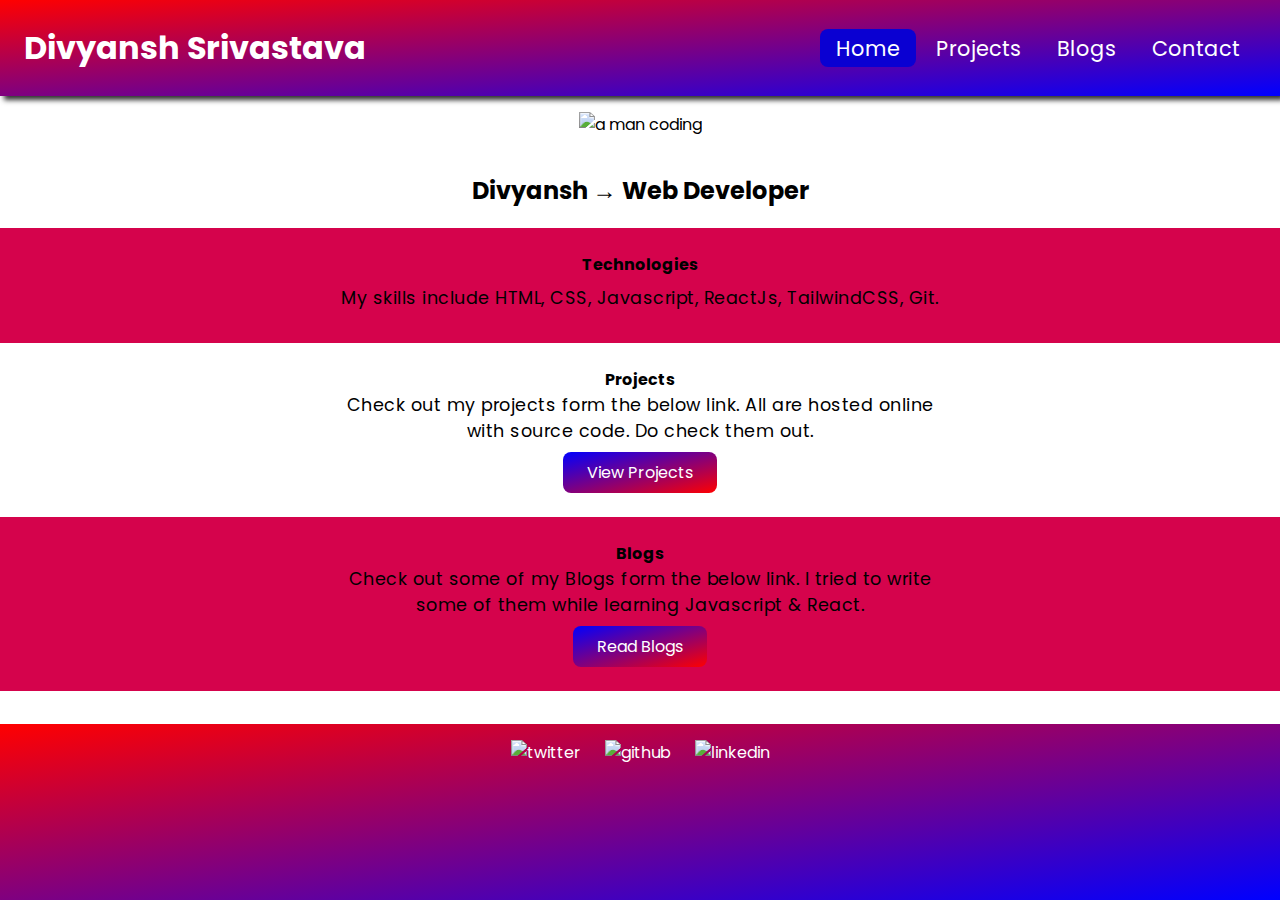
==== index.html @ d8247738 "Add files via upload" ====
<!DOCTYPE html>
<html lang="en">
<head>
  <meta charset="UTF-8">
  <meta http-equiv="X-UA-Compatible" content="IE=edge">
  <meta name="viewport" content="width=device-width, initial-scale=1.0">
  <title>Divyansh Portfolio</title>
  <script src="/app.js" defer></script>
  <link rel="stylesheet" href="styles.css">
</head>
<body>
  
  <nav class="nav-bar">
    <!-- <img src="/images/image4.png" alt="logo"> -->
    <a href="./index.html" class="nav-heading">Divyansh Srivastava</a>
    <a href="#" class="toggle-button">
      <span class="bar"></span>
      <span class="bar"></span>
      <span class="bar"></span>
      <!-- <span class="bar"></span> -->
    </a>
    <div class="nav-links">
      <a href="/index.html" class="link link-active">Home</a>
      <a href="/Pages/projects/index.html" class="link">Projects</a>
      <a href="/Pages/blogs/index.html" class="link">Blogs</a>
      <a href="#footer" class="link">Contact</a>
    </div>
  </nav>

  <main>
    <img src="images/image3.jpg" alt="a man coding" class="hero-image">
    <h2 class="hero-heading">Divyansh → <span class="profession">Web Developer</span></h2>

    <section class="technologies">
      <span class="tech-heading"><strong>Technologies</strong></span>
      <div class="technology-images">
        <img src="images/technology-icons/html.svg" alt="">
        <img src="images/technology-icons/css.svg" alt="">
        <img src="images/technology-icons/javascript.svg" alt="">
        <img src="images/technology-icons/bootstrap.svg" alt="">
        <img src="images/technology-icons/react.svg" alt="">
        <img src="images/technology-icons/git.svg" alt="">
      </div>
      <p class="section-info">My skills include HTML, CSS, Javascript, ReactJs, TailwindCSS, Git.</p>
    </section>

    <section class="projects">
      <span class="projects-heading"><strong>Projects</strong></span>
      <p class="section-info">
        Check out my projects form the below link. All are hosted online with source code. Do check them out.
      </p>
      <a href="Pages/projects/index.html" class="section-link">View Projects</a>
    </section>
    
    <section class="blogs">
      <span class="blogs-heading"><strong>Blogs</strong></span>
      <p class="section-info">
        Check out some of my Blogs form the below link. I tried to write some of them while learning Javascript & React.
      </p>
      <a href="Pages/blogs/index.html" class="section-link">Read Blogs</a>
    </section>
  </main>

  <footer id="footer">
    <a href="https://twitter.com/SpongeeBob17" target="_blank"><img class="social-icons" src="images/social-icons/twitter.svg" alt="twitter"></a>
    <a href="https://github.com/divyaannsh" target="_blank"><img class="social-icons" src="images/social-icons/github.svg" alt="github"></a>
    <a href="https://www.linkedin.com/in/divyansh-srivastav-a00127221/" target="_blank"><img class="social-icons" src="images/social-icons/linkedin.svg" alt="linkedin"></a>

    
  </footer>
</body>
</html>
---- styles.css ----
@import url('https://fonts.googleapis.com/css2?family=Poppins:wght@400;500;700&display=swap');

:root {
  --primary-color: #6158ff;
  --secondary-color: #0a00d2;
  --off-white: #d5034c;
  --dark-gray: #6b7280;
}

body {
  font-family: 'Poppins', sans-serif;
  padding: 0;
  margin: 0;
  height: 100vh;
  display: flex;
  flex-direction: column;
}

a {
  text-decoration: none;
  color: white;
}
                       
html {
  scroll-behavior: smooth;
}

.nav-bar {
  display: flex;
  flex-direction: row;
  align-items: center;
  justify-content: space-between;
  padding: 1rem, 3rem;
  /* background: linear-gradient(to right, red, blue); */
  background: linear-gradient(
                to right bottom,
                red,
                blue
);
  box-shadow: 4px 4px 5px #333;
  z-index: 1
  /* border-bottom-left-radius: 10rem; */
  /* border-bottom-right-radius: 10rem; */
  /* height: 200px; */
}

.nav-heading {
  font-size: 2rem;
  margin: 0;
  font-weight: bold;
  margin: 1.5rem;
}

.nav-links {
  padding-left: 2rem;
  margin: 1.5rem;
}

.nav-links .link{
  font-size: 1.3rem;
  padding: 0.3rem 1rem;
}

.link-active {
  background-color: var(--secondary-color);
  border-radius: 0.5rem;
}

main {
  text-align: center;
}

.hero-image {
  max-width: 80%;
  width: 350px;
  padding: 1rem 0;
}

.technology-images {
  display: flex;
  justify-content: center;
  align-items: center;
  justify-items: center;
  gap: 1.5rem;
  margin: 0 1rem 0.5rem 1rem;
  width: 80%;
}
.technology-images img {
  width: 2rem;
}
.technology-images img:nth-child(3) {
  width: 2.5rem;
}


/* Sections */
section {
  padding: 1.5rem;
  display: flex;
  flex-direction: column;
  align-items: center;
  justify-content: center;
}

section:nth-child(odd) {
  background-color: var(--off-white);
  /* background: linear-gradient(to right, rgb(247, 230, 238), rgb(194, 194, 253)); */
  /* box-shadow: 1px 0.5px 1px 1px rgb(124, 119, 119); */
  z-index: 1;
  /* display: flex; */
  /* flex-direction: column; */
 
}

.section-heading {
  font-size: 2rem;
  font-weight: 500;
  padding-bottom: 0.5rem;
}
.section-info {
  letter-spacing: 0.5px;
  max-width: 600px;
  margin: auto;
  padding-bottom: 0.5rem;
  font-size: 1.1rem;
}
.section-link {
  padding: 0.5rem 1.5rem;
  /* background-color: var(--primary-color); */
  /* background: linear-gradient(to right bottom, rgb(63, 63, 234), rgb(255, 37, 37)); */
  background: linear-gradient(to right bottom, blue, red);
  border-radius: 0.5rem;

}
.section-link:hover{
  /* translate: 2px; */
  transform: translate(0, -2px);
  /* box-shadow: black; */
}
.project-images{
  display: flex;
  align-items: center;
  justify-items: center;
  width: 40%;
  margin: 2rem;
}
.project-images-netflix {
  display: flex;
  align-items: center;
  justify-items: center;
  width: 100%;
  margin: 20px;
}


/* Footer */
footer {
  display: flex;
  justify-items: center;
  justify-content: center;
  /* background-color: var(--primary-color); */
  /* background: linear-gradient(to right, blue, red); */
  background: linear-gradient(
                to right bottom,
                red,
                blue
);

  box-shadow: 6px 0 px 10px rgb(0, 0, 0);
  z-index: 5;
  padding: 0.5rem;
  gap: 1.5rem;
  height: 10rem;
  margin-top: auto;
  /* border-top-left-radius: 10rem;
  border-top-left-radius: 10rem; */
  
}
.social-icons {
  width: 2rem;
  margin-top: 0.5rem;
}

/* Toggle */
.toggle-button {
  position: absolute;
  top: 1.5rem;
  right: 1.9rem;
  display: none;
  flex-direction: column;
  justify-content: space-between;
  width: 30px;
  height: 22px;
  margin-top: 1.2rem;
}
.toggle-button .bar {
  height: 3px;
  width: 100%;
  background-color: white;
  border-radius: 0.5rem;
}


/* Media queries */
@media (max-width:900px) {
  .nav-bar {
      padding: 1rem 1.8rem;
  }
  .project-images {
    width: 60%;
  }
  .project-images-netflix {
    width: 90%;
  }
}
@media (max-width:840px) {
  .nav-bar {
      padding: 0.8rem 1.5rem;
  }
  .nav-heading {
      font-size: 1.9rem;   
  }
  .hero-image {
      width: 300px;
      padding: 0.8rem 0 0 0;
  }
  .main-heading, .hero-heading {
      margin: 0.8rem 0;
      font-size: 1.8rem;
  }
  .hero-heading .profession {
      text-decoration: underline 4px solid var(--primary-color);
      
  }
  .section-heading {
      font-size: 1.8rem;
  }
  .technology-images img {
      width: 1.8rem;
  }
  .technology-images img:nth-child(3) {
      width: 2.4rem;
  }

  .project-images {
    width: 80%;
  }
  .project-images-netflix {
    width: 90%;
  }
  
  section {
      padding: 1.3rem;
  }
  /*  */
  .toggle-button {
      display: flex;
  }
  .nav-links {
      display: none;
      padding: 0;
      width: 100%;
  }
  .nav-bar {
      flex-direction: column;
      align-items: flex-start;
  }
  .nav-links .link {
      display: flex;
      justify-content: center;
  }
  .nav-links-active {
      flex-direction: column;
      display: flex;
  }
}

@media (max-width:425px) {
  .main-heading, .hero-heading {
      font-size: 1.8rem;
      flex-direction: column;
      gap: 0;
  }
  .hero-heading {
      line-height: 2.2rem;
      font-size: 1.6rem;
  }
  .nav-bar {
      padding: 0.8rem;
  }
  .toggle-button {
      right: 0.9rem;
  }
  .section-heading {
      font-size: 1.5rem;
      padding-bottom: 0.2rem;
      line-height: 2rem;
  }
  .section-link {
      padding: 0.3rem 1rem;
  }
  .technology-images {
      display: grid;
      grid-template-columns: repeat(3, 1fr);
      justify-content: center;
      align-items: center;
      justify-items: center;
      gap: 0.8rem;
  }
  .html, .javascript {
      justify-self: end;
  }
  .bootstrap, .git {
      justify-self: start;
  }
  .social-icons {
      width: 1.5rem;
  }
}
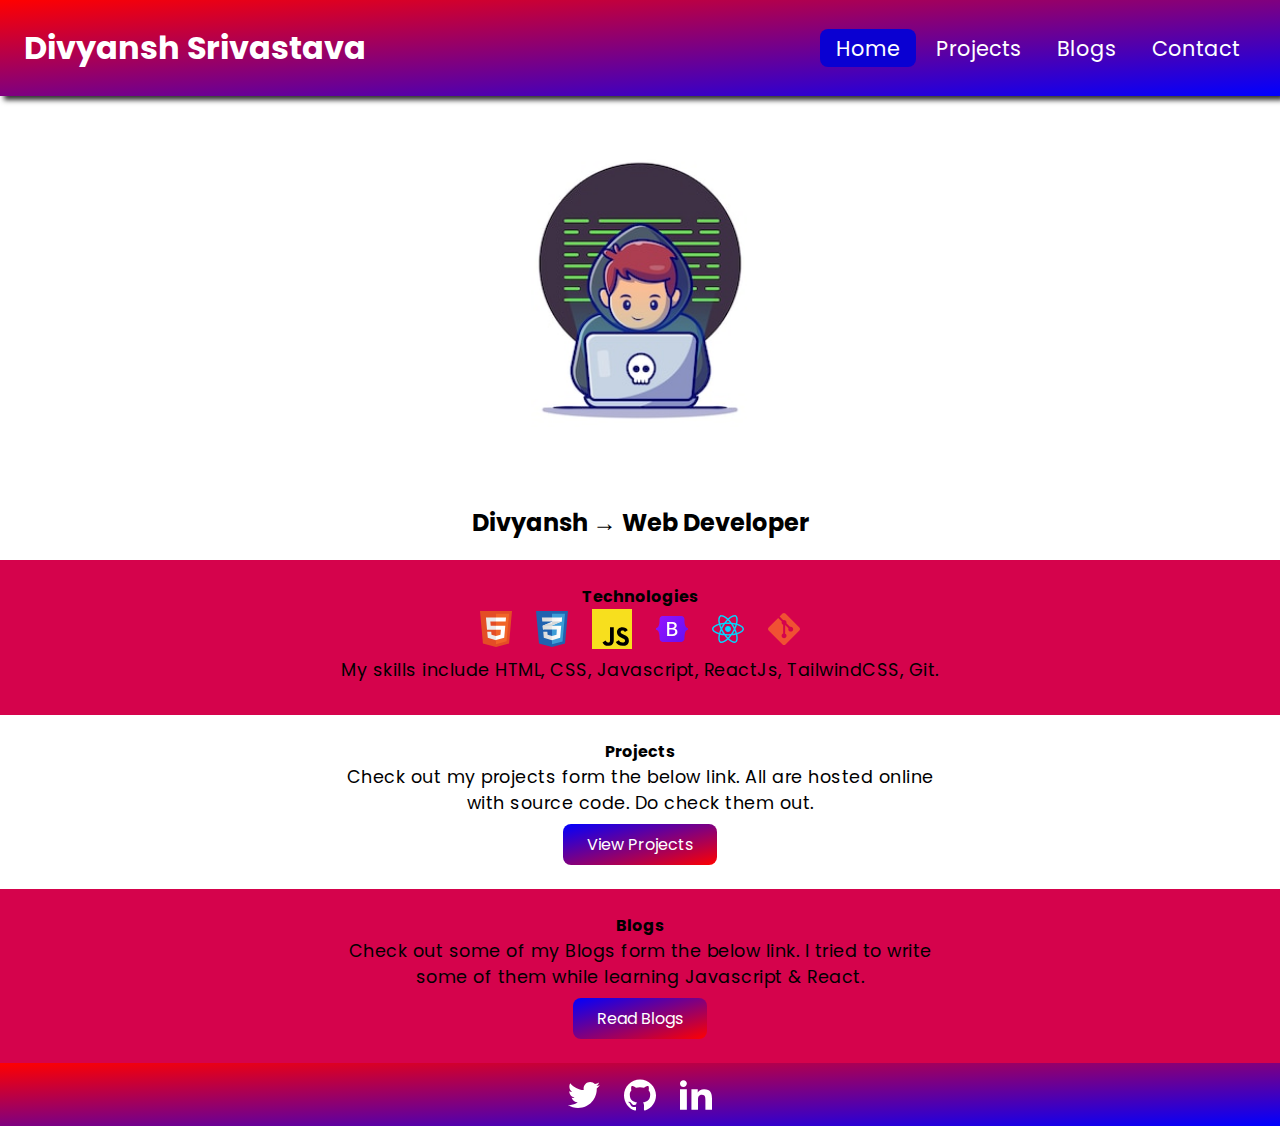
==== commit d1b8edf2: "Blogs Updated" ====
--- a/index.html
+++ b/index.html
@@ -22,7 +22,7 @@
     <div class="nav-links">
       <a href="/index.html" class="link link-active">Home</a>
       <a href="/Pages/projects/index.html" class="link">Projects</a>
-      <a href="/Pages/blogs/index.html" class="link">Blogs</a>
+      <a href="https://medium.com/@divyanshsrivastav72" class="link">Blogs</a>
       <a href="#footer" class="link">Contact</a>
     </div>
   </nav>
@@ -57,7 +57,7 @@
       <p class="section-info">
         Check out some of my Blogs form the below link. I tried to write some of them while learning Javascript & React.
       </p>
-      <a href="Pages/blogs/index.html" class="section-link">Read Blogs</a>
+      <a href="https://medium.com/@divyanshsrivastav72" class="section-link">Read Blogs</a>
     </section>
   </main>
 
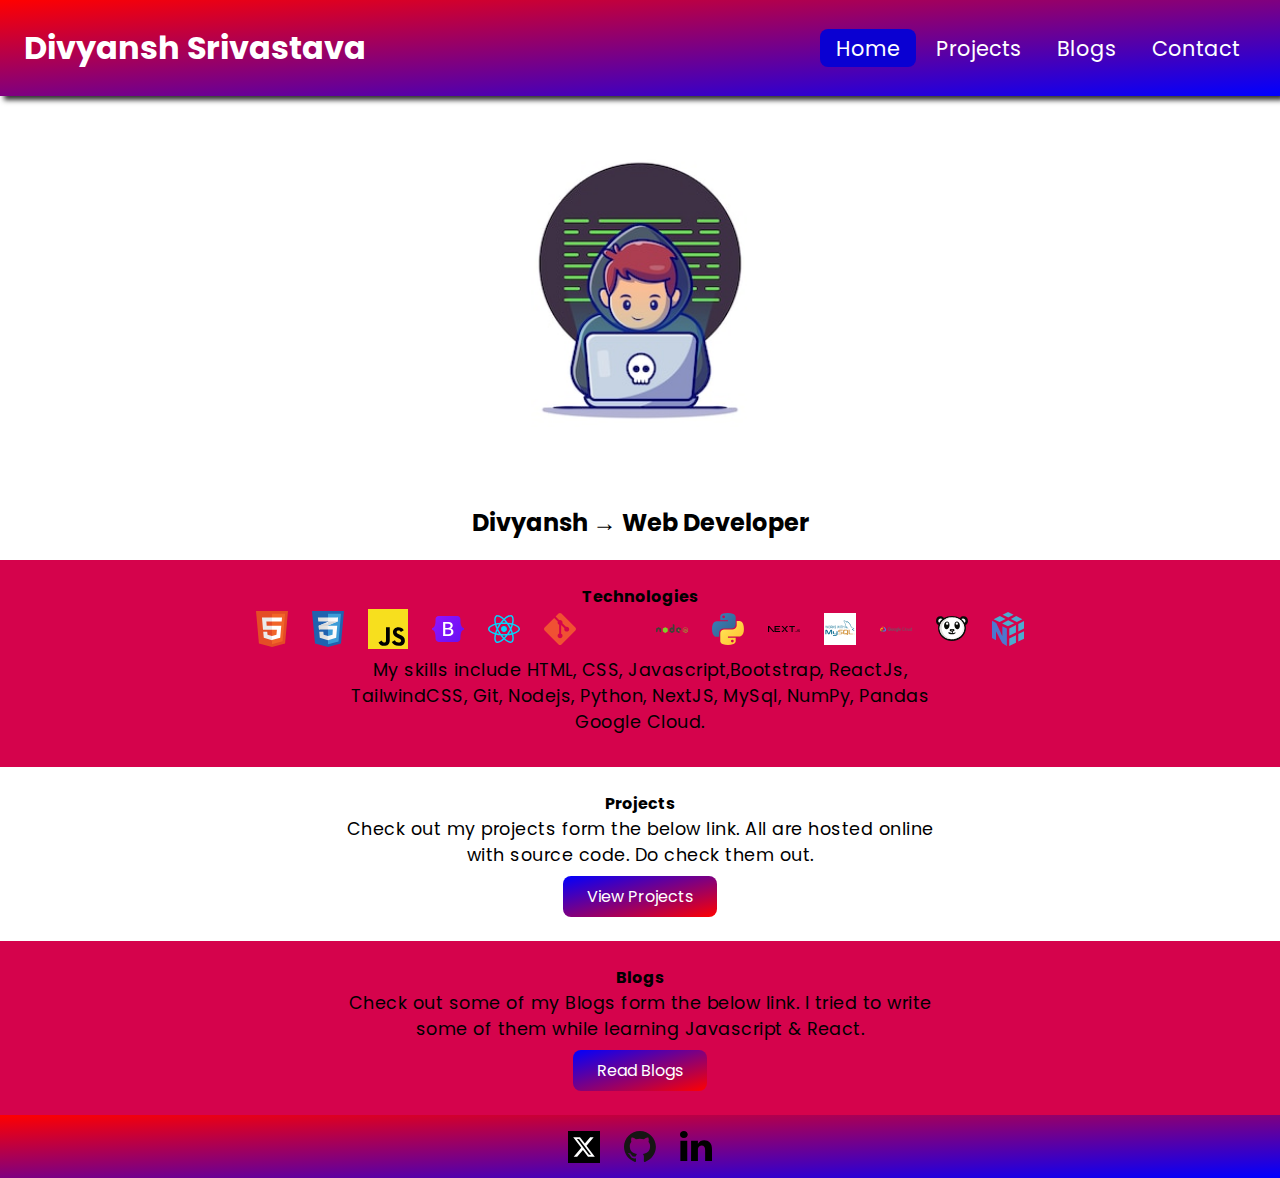
==== commit eaf97c71: "Projectadd" ====
--- a/index.html
+++ b/index.html
@@ -40,8 +40,18 @@
         <img src="images/technology-icons/bootstrap.svg" alt="">
         <img src="images/technology-icons/react.svg" alt="">
         <img src="images/technology-icons/git.svg" alt="">
+        <img src="images/technology-icons/Tailwindcss.svg" alt="">
+        <img src="images/technology-icons/nodejs.svg" alt="">
+        <img src="images/technology-icons/python-5.svg" alt="">
+        <img src="images/technology-icons/nextjs-13.svg" alt="">
+        <img src="images/technology-icons/mysql-3.svg" alt="">
+        <img src="images/technology-icons/google-cloud-3.svg" alt="">
+        <img src="images/technology-icons/panda-7.svg" alt="">
+        <img src="images/technology-icons/numpy-1.svg" alt="">
+
+
       </div>
-      <p class="section-info">My skills include HTML, CSS, Javascript, ReactJs, TailwindCSS, Git.</p>
+      <p class="section-info">My skills include HTML, CSS, Javascript,Bootstrap, ReactJs, TailwindCSS, Git, Nodejs, Python, NextJS, MySql, NumPy, Pandas Google Cloud.</p>
     </section>
 
     <section class="projects">
@@ -62,9 +72,9 @@
   </main>
 
   <footer id="footer">
-    <a href="https://twitter.com/SpongeeBob17" target="_blank"><img class="social-icons" src="images/social-icons/twitter.svg" alt="twitter"></a>
-    <a href="https://github.com/divyaannsh" target="_blank"><img class="social-icons" src="images/social-icons/github.svg" alt="github"></a>
-    <a href="https://www.linkedin.com/in/divyansh-srivastav-a00127221/" target="_blank"><img class="social-icons" src="images/social-icons/linkedin.svg" alt="linkedin"></a>
+    <a href="https://twitter.com/SpongeeBob17" target="_blank"><img class="social-icons" src="images/social-icons/twitter-logo-2.svg" alt="twitter"></a>
+    <a href="https://github.com/divyaannsh" target="_blank"><img class="social-icons" src="images/social-icons/github-icon-1.svg" alt="github"></a>
+    <a href="https://www.linkedin.com/in/divyansh-srivastav-a00127221/" target="_blank"><img class="social-icons" src="images/social-icons/linkedin-icon-1.svg" alt="linkedin"></a>
 
     
   </footer>
--- a/styles.css
+++ b/styles.css
@@ -141,14 +141,14 @@
   display: flex;
   align-items: center;
   justify-items: center;
-  width: 40%;
+  width: 60%;
   margin: 2rem;
 }
 .project-images-netflix {
   display: flex;
   align-items: center;
   justify-items: center;
-  width: 100%;
+  width: 80%;
   margin: 20px;
 }
 
